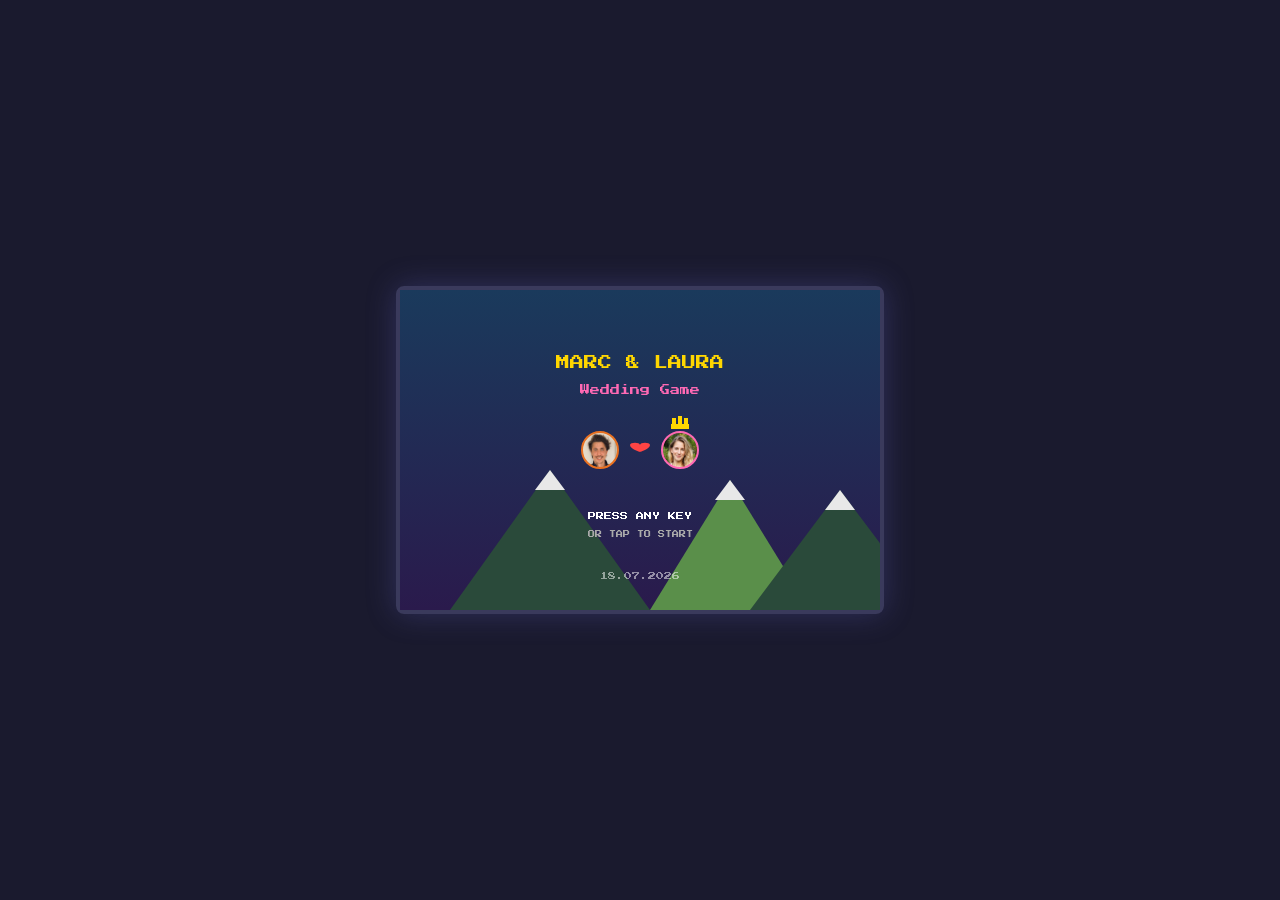
==== mario_game/index.html @ e9bf2182 "feat: scroll-based navigation, RSVP layout update, game emoji + all assets - Convert tab-based SPA t" ====
<!DOCTYPE html>
<html lang="en">
<head>
<meta charset="UTF-8">
<meta name="viewport" content="width=device-width, initial-scale=1.0, user-scalable=no">
<title>Marc & Laura Wedding Game</title>
<link href="https://fonts.googleapis.com/css2?family=Press+Start+2P&display=swap" rel="stylesheet">
<style>
* { margin: 0; padding: 0; box-sizing: border-box; }
body {
  background: #1a1a2e;
  display: flex;
  flex-direction: column;
  align-items: center;
  justify-content: center;
  min-height: 100vh;
  font-family: 'Press Start 2P', monospace;
  overflow: hidden;
  touch-action: none;
  -webkit-touch-callout: none;
  -webkit-user-select: none;
  user-select: none;
}
#gameContainer {
  position: relative;
  border: 4px solid #3a3a5c;
  border-radius: 8px;
  box-shadow: 0 0 30px rgba(100, 100, 200, 0.3);
}
canvas {
  display: block;
  image-rendering: pixelated;
  image-rendering: crisp-edges;
}
#mobileControls {
  display: none;
  width: 100%;
  max-width: 480px;
  margin-top: 10px;
  justify-content: space-between;
  align-items: center;
  padding: 0 10px;
}
.ctrl-group {
  display: flex;
  gap: 8px;
}
.ctrl-btn {
  width: 60px;
  height: 60px;
  background: rgba(255,255,255,0.15);
  border: 2px solid rgba(255,255,255,0.3);
  border-radius: 12px;
  color: #fff;
  font-family: 'Press Start 2P', monospace;
  font-size: 18px;
  display: flex;
  align-items: center;
  justify-content: center;
  cursor: pointer;
  -webkit-tap-highlight-color: transparent;
}
.ctrl-btn:active, .ctrl-btn.active {
  background: rgba(255,255,255,0.35);
}
.jump-btn {
  width: 80px;
  height: 80px;
  font-size: 14px;
}
@media (max-width: 520px) {
  #mobileControls { display: flex; }
}
</style>
</head>
<body>
<div id="gameContainer">
  <canvas id="game"></canvas>
</div>
<div id="mobileControls">
  <div class="ctrl-group">
    <button class="ctrl-btn" id="btnLeft">&#9664;</button>
    <button class="ctrl-btn" id="btnRight">&#9654;</button>
  </div>
  <button class="ctrl-btn jump-btn" id="btnJump">JUMP</button>
</div>

<script>
// ============================================================
// Marc & Laura Wedding Game
// ============================================================
const canvas = document.getElementById('game');
const ctx = canvas.getContext('2d');

// Canvas sizing
const BASE_W = 480, BASE_H = 320;
canvas.width = BASE_W;
canvas.height = BASE_H;

// Scale canvas for mobile
function resizeCanvas() {
  const maxW = Math.min(window.innerWidth - 16, 480);
  const scale = maxW / BASE_W;
  canvas.style.width = (BASE_W * scale) + 'px';
  canvas.style.height = (BASE_H * scale) + 'px';
}
resizeCanvas();
window.addEventListener('resize', resizeCanvas);

// ============================================================
// AUDIO — Web Audio API
// ============================================================
let audioCtx = null;
function ensureAudio() {
  if (!audioCtx) audioCtx = new (window.AudioContext || window.webkitAudioContext)();
}

function playBeep(freq, duration, type='square', vol=0.12) {
  ensureAudio();
  const osc = audioCtx.createOscillator();
  const gain = audioCtx.createGain();
  osc.type = type;
  osc.frequency.value = freq;
  gain.gain.value = vol;
  gain.gain.exponentialRampToValueAtTime(0.001, audioCtx.currentTime + duration);
  osc.connect(gain);
  gain.connect(audioCtx.destination);
  osc.start();
  osc.stop(audioCtx.currentTime + duration);
}

function playCoinSound() { playBeep(988, 0.08); setTimeout(() => playBeep(1319, 0.15), 80); }
function playJumpSound() { playBeep(260, 0.1, 'triangle', 0.1); setTimeout(() => playBeep(520, 0.12, 'triangle', 0.08), 50); }
function playDeathSound() { playBeep(200, 0.2); setTimeout(() => playBeep(150, 0.3), 200); }
function playFlagSound() { [0,100,200,300,400].forEach((d,i) => setTimeout(() => playBeep(440+i*110, 0.15), d)); }
function playWinSound() {
  const notes = [523, 659, 784, 1047, 784, 1047];
  notes.forEach((n, i) => setTimeout(() => playBeep(n, 0.2, 'square', 0.1), i * 150));
}

// Background music
let musicPlaying = false;
let musicInterval = null;
const MELODY = [
  262, 262, 0, 262, 0, 196, 262, 0, 330, 0, 0, 0, 165, 0, 0, 0,
  196, 0, 0, 131, 0, 0, 165, 0, 0, 220, 0, 247, 0, 233, 220, 0,
  196, 262, 330, 349, 0, 330, 0, 262, 220, 247, 196, 0, 0, 0, 0, 0
];
let melodyIdx = 0;

function startMusic() {
  if (musicPlaying) return;
  musicPlaying = true;
  melodyIdx = 0;
  musicInterval = setInterval(() => {
    if (!musicPlaying) return;
    const note = MELODY[melodyIdx % MELODY.length];
    if (note > 0) playBeep(note, 0.1, 'square', 0.04);
    melodyIdx++;
  }, 140);
}

function stopMusic() {
  musicPlaying = false;
  if (musicInterval) clearInterval(musicInterval);
  musicInterval = null;
}

// ============================================================
// INPUT
// ============================================================
const keys = {};
document.addEventListener('keydown', e => {
  keys[e.code] = true;
  if (['Space','ArrowUp','ArrowDown','ArrowLeft','ArrowRight'].includes(e.code)) e.preventDefault();
  ensureAudio();
});
document.addEventListener('keyup', e => { keys[e.code] = false; });

// Mobile controls
const mobileState = { left: false, right: false, jump: false };

function setupMobileBtn(id, key) {
  const btn = document.getElementById(id);
  const setActive = (active) => {
    mobileState[key] = active;
    btn.classList.toggle('active', active);
    if (active) ensureAudio();
  };
  btn.addEventListener('touchstart', e => { e.preventDefault(); setActive(true); });
  btn.addEventListener('touchend', e => { e.preventDefault(); setActive(false); });
  btn.addEventListener('touchcancel', e => { e.preventDefault(); setActive(false); });
  btn.addEventListener('mousedown', e => { e.preventDefault(); setActive(true); });
  btn.addEventListener('mouseup', e => { e.preventDefault(); setActive(false); });
  btn.addEventListener('mouseleave', e => { setActive(false); });
}
setupMobileBtn('btnLeft', 'left');
setupMobileBtn('btnRight', 'right');
setupMobileBtn('btnJump', 'jump');

function isLeft() { return keys.ArrowLeft || keys.KeyA || mobileState.left; }
function isRight() { return keys.ArrowRight || keys.KeyD || mobileState.right; }
function isJump() { return keys.ArrowUp || keys.Space || keys.KeyW || mobileState.jump; }

// ============================================================
// COLORS
// ============================================================
const COL = {
  sky1: '#87CEEB', sky2: '#A8D8A8', sky3: '#2c1e3f',
  ground1: '#5a8f3c', ground2: '#5a5a68', ground3: '#4a4a5a',
  plat1: '#7a5c3a', plat2: '#6a6a78', plat3: '#5a5a6a',
  mountain: '#6b9b5a', village: '#c4956a', castle: '#6a6a7a',
  coin: '#FFD700', enemy: '#cc3333', flag: '#22cc22',
  marc: '#e87020', laura: '#ff69b4',
  heart: '#ff4444', text: '#ffffff',
  darkOutline: '#1a1a2e',
};

// ============================================================
// GAME STATE
// ============================================================
const GRAVITY = 0.45;
const TILE = 32;
const PLAYER_W = 24, PLAYER_H = 28;

// Load profile pics
const marcImg = new Image();
marcImg.src = 'Marc_Profile_Pic.png';
let marcImgLoaded = false;
marcImg.onload = () => { marcImgLoaded = true; };

const lauraImg = new Image();
lauraImg.src = 'Laura_Pic.png';
let lauraImgLoaded = false;
lauraImg.onload = () => { lauraImgLoaded = true; };

let state = 'title'; // title, playing, dying, gameover, levelclear, win
let level = 1;
let score = 0;
let lives = 3;
let camera = { x: 0 };
let player, platforms, coins, enemies, movingPlatforms, flagpole, laura;
let deathTimer = 0;
let clearTimer = 0;
let winTimer = 0;
let confetti = [];
let fireworks = [];

// ============================================================
// LEVEL GENERATION
// ============================================================
function generateLevel(lvl) {
  player = { x: 40, y: 200, vx: 0, vy: 0, w: PLAYER_W, h: PLAYER_H, onGround: false, facing: 1, jumpHeld: false };
  camera.x = 0;
  platforms = [];
  coins = [];
  enemies = [];
  movingPlatforms = [];
  flagpole = null;
  laura = null;

  // Ground
  const LEVEL_W = lvl === 1 ? 1400 : lvl === 2 ? 1800 : 2000;

  if (lvl === 1) {
    // ---- LEVEL 1: Wolfgangsee ----
    addGround(0, 500);
    addGround(550, 1000);
    addGround(1050, LEVEL_W);

    addPlatform(200, 220, 120);
    addPlatform(400, 190, 100);
    addPlatform(600, 200, 100);
    addPlatform(850, 180, 100);
    addPlatform(1100, 200, 100);

    // Coins (10)
    addCoin(220, 190); addCoin(280, 190);
    addCoin(420, 160); addCoin(470, 160);
    addCoin(620, 170); addCoin(670, 170);
    addCoin(870, 150); addCoin(920, 150);
    addCoin(1120, 170); addCoin(1170, 170);

    // Enemies (3)
    enemies.push({ x: 350, y: 0, w: 24, h: 24, vx: -0.8, startX: 300, endX: 480, alive: true });
    enemies.push({ x: 750, y: 0, w: 24, h: 24, vx: -0.8, startX: 560, endX: 780, alive: true });
    enemies.push({ x: 1150, y: 0, w: 24, h: 24, vx: -0.8, startX: 1060, endX: 1250, alive: true });

    flagpole = { x: LEVEL_W - 80, y: 168, h: 120 };

  } else if (lvl === 2) {
    // ---- LEVEL 2: Berlin ----
    addGround(0, 400);
    addGround(460, 850);
    addGround(920, 1300);
    addGround(1380, LEVEL_W);

    addPlatform(280, 210, 90);
    addPlatform(500, 190, 100);
    addPlatform(750, 180, 90);
    addPlatform(1000, 200, 100);
    addPlatform(1250, 180, 90);
    addPlatform(1500, 200, 100);

    // Moving platforms
    movingPlatforms.push({ x: 420, y: 200, w: 70, h: 12, vx: 1, startX: 400, endX: 460 });
    movingPlatforms.push({ x: 880, y: 190, w: 70, h: 12, vx: -1, startX: 850, endX: 920 });

    // Coins (10)
    addCoin(300, 180); addCoin(350, 180);
    addCoin(520, 160); addCoin(570, 160);
    addCoin(770, 150); addCoin(820, 150);
    addCoin(1020, 170); addCoin(1070, 170);
    addCoin(1520, 170); addCoin(1570, 170);

    // Enemies (5)
    enemies.push({ x: 500, y: 0, w: 24, h: 24, vx: -0.8, startX: 470, endX: 600, alive: true });
    enemies.push({ x: 750, y: 0, w: 24, h: 24, vx: -1, startX: 700, endX: 830, alive: true });
    enemies.push({ x: 1000, y: 0, w: 24, h: 24, vx: -0.8, startX: 930, endX: 1100, alive: true });
    enemies.push({ x: 1300, y: 0, w: 24, h: 24, vx: -1, startX: 1250, endX: 1380, alive: true });
    enemies.push({ x: 1550, y: 0, w: 24, h: 24, vx: -0.8, startX: 1400, endX: 1600, alive: true });

    flagpole = { x: LEVEL_W - 80, y: 168, h: 120 };

  } else {
    // ---- LEVEL 3: Ansitz Wartenfels (Castle) ----
    addGround(0, 350);
    addGround(420, 700);
    addGround(780, 1100);
    addGround(1200, 1550);
    addGround(1650, LEVEL_W);

    addPlatform(250, 210, 80);
    addPlatform(450, 180, 80);
    addPlatform(650, 200, 80);
    addPlatform(850, 170, 80);
    addPlatform(1050, 200, 80);
    addPlatform(1300, 180, 80);
    addPlatform(1550, 200, 80);
    addPlatform(1750, 170, 80);

    // Moving platforms
    movingPlatforms.push({ x: 380, y: 200, w: 65, h: 12, vx: 1, startX: 350, endX: 420 });
    movingPlatforms.push({ x: 740, y: 190, w: 65, h: 12, vx: -1, startX: 700, endX: 780 });
    movingPlatforms.push({ x: 1150, y: 180, w: 65, h: 12, vx: 1, startX: 1100, endX: 1200 });

    // Coins (10)
    addCoin(270, 180); addCoin(320, 180);
    addCoin(470, 150); addCoin(520, 150);
    addCoin(670, 170); addCoin(870, 140);
    addCoin(1070, 170); addCoin(1320, 150);
    addCoin(1570, 170); addCoin(1770, 140);

    // Enemies (6)
    enemies.push({ x: 450, y: 0, w: 24, h: 24, vx: -1, startX: 430, endX: 560, alive: true });
    enemies.push({ x: 700, y: 0, w: 24, h: 24, vx: -1, startX: 650, endX: 780, alive: true });
    enemies.push({ x: 950, y: 0, w: 24, h: 24, vx: -0.8, startX: 900, endX: 1050, alive: true });
    enemies.push({ x: 1250, y: 0, w: 24, h: 24, vx: -1, startX: 1210, endX: 1380, alive: true });
    enemies.push({ x: 1550, y: 0, w: 24, h: 24, vx: -1, startX: 1500, endX: 1650, alive: true });
    enemies.push({ x: 1780, y: 0, w: 24, h: 24, vx: -1, startX: 1660, endX: 1850, alive: true });

    // Laura at the end instead of flagpole
    laura = { x: LEVEL_W - 70, y: 257, w: 24, h: 30 };
  }

  // Position enemies on ground
  enemies.forEach(e => {
    e.y = getGroundY(e.x) - e.h;
  });
}

function addGround(x1, x2) {
  platforms.push({ x: x1, y: BASE_H - 32, w: x2 - x1, h: 40, isGround: true });
}

function addPlatform(x, y, w) {
  platforms.push({ x, y, w, h: 14, isGround: false });
}

function addCoin(x, y) {
  coins.push({ x, y, w: 14, h: 14, collected: false, bobOffset: Math.random() * Math.PI * 2 });
}

function getGroundY(x) {
  for (const p of platforms) {
    if (p.isGround && x >= p.x && x <= p.x + p.w) return p.y;
  }
  return BASE_H;
}

// ============================================================
// DRAWING HELPERS
// ============================================================
function drawPixelRect(x, y, w, h, color) {
  ctx.fillStyle = color;
  ctx.fillRect(Math.floor(x - camera.x), Math.floor(y), Math.floor(w), Math.floor(h));
}

function drawText(text, x, y, size=8, color='#fff', align='left') {
  ctx.fillStyle = color;
  ctx.font = size + 'px "Press Start 2P"';
  ctx.textAlign = align;
  ctx.fillText(text, x, y);
}

// ============================================================
// BACKGROUND DRAWING
// ============================================================
function drawBackground(lvl) {
  if (lvl === 1) {
    // Sky gradient — lake
    const grad = ctx.createLinearGradient(0, 0, 0, BASE_H);
    grad.addColorStop(0, '#5dade2');
    grad.addColorStop(0.5, '#87CEEB');
    grad.addColorStop(1, '#a8d8a8');
    ctx.fillStyle = grad;
    ctx.fillRect(0, 0, BASE_W, BASE_H);

    // Mountains (parallax)
    ctx.fillStyle = '#5a8f4a';
    const mx = -(camera.x * 0.2) % 600;
    for (let i = -1; i < 3; i++) {
      drawMountain(mx + i * 300, 160, 180, 120);
      drawMountain(mx + i * 300 + 150, 170, 140, 100);
    }

    // Lake
    ctx.fillStyle = 'rgba(70, 150, 210, 0.4)';
    ctx.fillRect(0, BASE_H - 60, BASE_W, 28);

  } else if (lvl === 2) {
    // Berlin — urban sky, grey-blue
    const grad = ctx.createLinearGradient(0, 0, 0, BASE_H);
    grad.addColorStop(0, '#6a8aaa');
    grad.addColorStop(0.5, '#8aaabb');
    grad.addColorStop(1, '#5a6a7a');
    ctx.fillStyle = grad;
    ctx.fillRect(0, 0, BASE_W, BASE_H);

    // Berlin skyline (parallax)
    const bx = -(camera.x * 0.12) % 600;

    // TV Tower (Fernsehturm)
    ctx.fillStyle = '#556';
    const tvx = bx + 200;
    ctx.fillRect(tvx + 3, 80, 6, 200); // shaft
    ctx.fillStyle = '#667';
    ctx.beginPath(); // sphere
    ctx.arc(tvx + 6, 120, 14, 0, Math.PI * 2);
    ctx.fill();
    ctx.fillStyle = '#778';
    ctx.beginPath(); // observation ring
    ctx.arc(tvx + 6, 120, 10, 0, Math.PI * 2);
    ctx.fill();
    ctx.fillStyle = '#556';
    ctx.fillRect(tvx + 4, 60, 4, 22); // antenna
    ctx.fillRect(tvx + 5, 40, 2, 22);

    // Buildings / blocks
    ctx.fillStyle = '#4a4a58';
    for (let i = -1; i < 5; i++) {
      const bldgX = bx + i * 140;
      ctx.fillRect(bldgX, 190, 55, 90);
      ctx.fillRect(bldgX + 65, 210, 45, 70);
      // Windows (lit)
      ctx.fillStyle = '#ffe880';
      for (let wy = 0; wy < 3; wy++) {
        for (let wx = 0; wx < 3; wx++) {
          if (Math.sin(i * 7 + wy * 3 + wx * 5) > -0.3) {
            ctx.fillRect(bldgX + 8 + wx * 16, 198 + wy * 18, 8, 8);
          }
        }
      }
      ctx.fillStyle = '#4a4a58';
    }

    // Brandenburg Gate silhouette
    ctx.fillStyle = '#3a3a48';
    const gx = bx + 420;
    // Pillars
    for (let p = 0; p < 5; p++) {
      ctx.fillRect(gx + p * 12, 200, 6, 60);
    }
    // Top beam
    ctx.fillRect(gx - 4, 194, 64, 8);
    // Quadriga on top
    ctx.fillRect(gx + 16, 184, 24, 10);
    ctx.fillRect(gx + 22, 176, 12, 10);

  } else {
    // Castle — dark atmosphere
    const grad = ctx.createLinearGradient(0, 0, 0, BASE_H);
    grad.addColorStop(0, '#1a1a30');
    grad.addColorStop(0.5, '#2c2c48');
    grad.addColorStop(1, '#3a3a52');
    ctx.fillStyle = grad;
    ctx.fillRect(0, 0, BASE_W, BASE_H);

    // Castle walls (parallax)
    const wx = -(camera.x * 0.1) % 400;
    ctx.fillStyle = '#4a4a5e';
    for (let i = -1; i < 4; i++) {
      drawCastleWall(wx + i * 200, 130, 80, 150);
    }

    // Torches
    ctx.fillStyle = '#ff8833';
    const tx = -(camera.x * 0.1) % 400;
    for (let i = -1; i < 4; i++) {
      const flickr = Math.sin(Date.now() / 100 + i) * 3;
      ctx.beginPath();
      ctx.arc(tx + i * 200 + 40, 170 + flickr, 5 + Math.sin(Date.now()/80 + i)*2, 0, Math.PI*2);
      ctx.fill();
    }
  }
}

function drawMountain(x, y, w, h) {
  ctx.beginPath();
  ctx.moveTo(x, y + h);
  ctx.lineTo(x + w/2, y);
  ctx.lineTo(x + w, y + h);
  ctx.closePath();
  ctx.fill();
  // Snow cap
  ctx.fillStyle = '#e8e8e8';
  ctx.beginPath();
  ctx.moveTo(x + w/2 - 15, y + 20);
  ctx.lineTo(x + w/2, y);
  ctx.lineTo(x + w/2 + 15, y + 20);
  ctx.closePath();
  ctx.fill();
  ctx.fillStyle = '#5a8f4a';
}

function drawHouse(x, y, w, h) {
  ctx.fillRect(x, y, w, h);
  // Roof
  ctx.fillStyle = '#8a4a2a';
  ctx.beginPath();
  ctx.moveTo(x - 5, y);
  ctx.lineTo(x + w/2, y - 20);
  ctx.lineTo(x + w + 5, y);
  ctx.closePath();
  ctx.fill();
  // Window
  ctx.fillStyle = '#ffe880';
  ctx.fillRect(x + w/2 - 5, y + 15, 10, 10);
  ctx.fillStyle = '#d4a574';
}

function drawCastleWall(x, y, w, h) {
  ctx.fillRect(x, y, w, h);
  // Battlements
  for (let i = 0; i < w; i += 16) {
    ctx.fillRect(x + i, y - 12, 10, 12);
  }
  // Window slit
  ctx.fillStyle = '#2a2a40';
  ctx.fillRect(x + w/2 - 3, y + 20, 6, 18);
  ctx.fillStyle = '#4a4a5e';
}

// ============================================================
// DRAW ENTITIES
// ============================================================
function drawPlayer() {
  const px = Math.floor(player.x - camera.x);
  const py = Math.floor(player.y);

  if (marcImgLoaded) {
    // Draw profile pic as circular avatar
    ctx.save();
    ctx.beginPath();
    ctx.arc(px + player.w/2, py + player.h/2, player.w/2, 0, Math.PI * 2);
    ctx.closePath();
    ctx.clip();
    // Flip image if facing left
    if (player.facing < 0) {
      ctx.translate(px + player.w, py);
      ctx.scale(-1, 1);
      ctx.drawImage(marcImg, 0, 0, player.w, player.h);
    } else {
      ctx.drawImage(marcImg, px, py, player.w, player.h);
    }
    ctx.restore();
    // Outline ring
    ctx.strokeStyle = COL.marc;
    ctx.lineWidth = 2;
    ctx.beginPath();
    ctx.arc(px + player.w/2, py + player.h/2, player.w/2, 0, Math.PI * 2);
    ctx.stroke();
  } else {
    // Fallback: orange square with M
    ctx.fillStyle = COL.marc;
    ctx.fillRect(px, py, player.w, player.h);
    ctx.strokeStyle = COL.darkOutline;
    ctx.lineWidth = 1;
    ctx.strokeRect(px, py, player.w, player.h);
    ctx.fillStyle = '#fff';
    ctx.font = '10px "Press Start 2P"';
    ctx.textAlign = 'center';
    ctx.fillText('M', px + player.w/2, py + 18);
  }
}

function drawLaura() {
  if (!laura) return;
  const lx = Math.floor(laura.x - camera.x);
  const ly = Math.floor(laura.y);

  if (lauraImgLoaded) {
    ctx.save();
    ctx.beginPath();
    ctx.arc(lx + laura.w/2, ly + laura.h/2, laura.w/2, 0, Math.PI * 2);
    ctx.closePath();
    ctx.clip();
    ctx.drawImage(lauraImg, lx, ly, laura.w, laura.h);
    ctx.restore();
    ctx.strokeStyle = COL.laura;
    ctx.lineWidth = 2;
    ctx.beginPath();
    ctx.arc(lx + laura.w/2, ly + laura.h/2, laura.w/2, 0, Math.PI * 2);
    ctx.stroke();
  } else {
    ctx.fillStyle = COL.laura;
    ctx.fillRect(lx, ly, laura.w, laura.h);
    ctx.strokeStyle = COL.darkOutline;
    ctx.lineWidth = 1;
    ctx.strokeRect(lx, ly, laura.w, laura.h);
    ctx.fillStyle = '#fff';
    ctx.font = '10px "Press Start 2P"';
    ctx.textAlign = 'center';
    ctx.fillText('L', lx + laura.w/2, ly + 20);
  }

  // Crown on top
  ctx.fillStyle = '#FFD700';
  ctx.fillRect(lx + 4, ly - 6, 16, 4);
  ctx.fillRect(lx + 5, ly - 10, 3, 4);
  ctx.fillRect(lx + 10, ly - 10, 3, 4);
  ctx.fillRect(lx + 15, ly - 10, 3, 4);
}

function drawPlatforms() {
  for (const p of platforms) {
    const px = Math.floor(p.x - camera.x);
    if (px > BASE_W + 10 || px + p.w < -10) continue;

    if (p.isGround) {
      ctx.fillStyle = level === 1 ? COL.ground1 : level === 2 ? COL.ground2 : COL.ground3;
      ctx.fillRect(px, Math.floor(p.y), Math.ceil(p.w), p.h);
      // Grass top for levels 1 & 2
      if (level <= 2) {
        ctx.fillStyle = level === 1 ? '#7ab85a' : '#8a8a94';
        ctx.fillRect(px, Math.floor(p.y), Math.ceil(p.w), 4);
      }
      // Brick pattern
      ctx.strokeStyle = 'rgba(0,0,0,0.15)';
      ctx.lineWidth = 1;
      for (let bx = p.x; bx < p.x + p.w; bx += 24) {
        const bpx = Math.floor(bx - camera.x);
        ctx.strokeRect(bpx, Math.floor(p.y) + 5, 24, 10);
      }
    } else {
      ctx.fillStyle = level === 1 ? COL.plat1 : level === 2 ? COL.plat2 : COL.plat3;
      ctx.fillRect(px, Math.floor(p.y), Math.ceil(p.w), p.h);
      ctx.strokeStyle = 'rgba(0,0,0,0.2)';
      ctx.lineWidth = 1;
      ctx.strokeRect(px, Math.floor(p.y), Math.ceil(p.w), p.h);
      // Highlight
      ctx.fillStyle = 'rgba(255,255,255,0.15)';
      ctx.fillRect(px, Math.floor(p.y), Math.ceil(p.w), 3);
    }
  }
}

function drawMovingPlatforms() {
  for (const mp of movingPlatforms) {
    const px = Math.floor(mp.x - camera.x);
    ctx.fillStyle = '#aa8855';
    ctx.fillRect(px, Math.floor(mp.y), mp.w, mp.h);
    ctx.strokeStyle = 'rgba(0,0,0,0.3)';
    ctx.strokeRect(px, Math.floor(mp.y), mp.w, mp.h);
    // Arrows
    ctx.fillStyle = 'rgba(255,255,255,0.3)';
    ctx.fillRect(px + 5, Math.floor(mp.y) + 3, 8, 2);
    ctx.fillRect(px + mp.w - 13, Math.floor(mp.y) + 3, 8, 2);
  }
}

function drawCoins() {
  const t = Date.now() / 300;
  for (const c of coins) {
    if (c.collected) continue;
    const cx = Math.floor(c.x - camera.x);
    const bob = Math.sin(t + c.bobOffset) * 3;
    const cy = Math.floor(c.y + bob);
    if (cx > BASE_W + 10 || cx < -20) continue;

    // Coin body
    ctx.fillStyle = COL.coin;
    ctx.beginPath();
    ctx.arc(cx + 7, cy + 7, 7, 0, Math.PI * 2);
    ctx.fill();
    // Inner shine
    ctx.fillStyle = '#ffe066';
    ctx.beginPath();
    ctx.arc(cx + 6, cy + 6, 3, 0, Math.PI * 2);
    ctx.fill();
    // Outline
    ctx.strokeStyle = '#b8960a';
    ctx.lineWidth = 1;
    ctx.beginPath();
    ctx.arc(cx + 7, cy + 7, 7, 0, Math.PI * 2);
    ctx.stroke();
  }
}

function drawEnemies() {
  for (const e of enemies) {
    if (!e.alive) continue;
    const ex = Math.floor(e.x - camera.x);
    if (ex > BASE_W + 30 || ex < -30) continue;

    // Body
    ctx.fillStyle = COL.enemy;
    ctx.fillRect(ex, Math.floor(e.y), e.w, e.h);
    ctx.strokeStyle = '#8a1111';
    ctx.lineWidth = 1;
    ctx.strokeRect(ex, Math.floor(e.y), e.w, e.h);

    // Angry eyes
    ctx.fillStyle = '#fff';
    ctx.fillRect(ex + 4, Math.floor(e.y) + 6, 5, 5);
    ctx.fillRect(ex + 14, Math.floor(e.y) + 6, 5, 5);
    ctx.fillStyle = '#000';
    ctx.fillRect(ex + 5 + (e.vx < 0 ? 0 : 2), Math.floor(e.y) + 8, 2, 2);
    ctx.fillRect(ex + 15 + (e.vx < 0 ? 0 : 2), Math.floor(e.y) + 8, 2, 2);
    // Angry brows
    ctx.fillStyle = '#600';
    if (e.vx < 0) {
      ctx.fillRect(ex + 3, Math.floor(e.y) + 4, 6, 2);
      ctx.fillRect(ex + 13, Math.floor(e.y) + 5, 6, 2);
    } else {
      ctx.fillRect(ex + 4, Math.floor(e.y) + 5, 6, 2);
      ctx.fillRect(ex + 14, Math.floor(e.y) + 4, 6, 2);
    }
  }
}

function drawFlagpole() {
  if (!flagpole) return;
  const fx = Math.floor(flagpole.x - camera.x);
  // Pole
  ctx.fillStyle = '#888';
  ctx.fillRect(fx + 4, Math.floor(flagpole.y), 4, flagpole.h);
  // Flag
  ctx.fillStyle = COL.flag;
  ctx.beginPath();
  ctx.moveTo(fx + 8, Math.floor(flagpole.y));
  ctx.lineTo(fx + 40, Math.floor(flagpole.y) + 15);
  ctx.lineTo(fx + 8, Math.floor(flagpole.y) + 30);
  ctx.closePath();
  ctx.fill();
  // Ball on top
  ctx.fillStyle = '#FFD700';
  ctx.beginPath();
  ctx.arc(fx + 6, Math.floor(flagpole.y) - 4, 5, 0, Math.PI * 2);
  ctx.fill();
}

// ============================================================
// UI
// ============================================================
function drawUI() {
  // Semi-transparent bar
  ctx.fillStyle = 'rgba(0,0,0,0.5)';
  ctx.fillRect(0, 0, BASE_W, 24);

  // Score
  drawText('SCORE ' + score, 8, 16, 8, '#fff');

  // Lives as Marc heads
  for (let i = 0; i < lives; i++) {
    const lx = BASE_W/2 - 22 + i * 20;
    const ly = 5;
    if (marcImgLoaded) {
      ctx.save();
      ctx.beginPath();
      ctx.arc(lx + 7, ly + 7, 7, 0, Math.PI * 2);
      ctx.closePath();
      ctx.clip();
      ctx.drawImage(marcImg, lx, ly, 14, 14);
      ctx.restore();
      ctx.strokeStyle = COL.marc;
      ctx.lineWidth = 1;
      ctx.beginPath();
      ctx.arc(lx + 7, ly + 7, 7, 0, Math.PI * 2);
      ctx.stroke();
    } else {
      drawHeart(lx + 7, ly, 7);
    }
  }

  // Level
  const lvlNames = ['', 'Wolfgangsee', 'Berlin', 'Wartenfels'];
  drawText(lvlNames[level], BASE_W - 8, 16, 7, '#fff', 'right');
}

function drawHeart(x, y, s) {
  ctx.fillStyle = COL.heart;
  ctx.beginPath();
  ctx.moveTo(x, y + s * 0.3);
  ctx.bezierCurveTo(x, y, x + s, y, x + s, y + s * 0.3);
  ctx.bezierCurveTo(x + s, y + s * 0.7, x, y + s, x, y + s);
  ctx.bezierCurveTo(x, y + s, x - s, y + s * 0.7, x - s, y + s * 0.3);
  ctx.bezierCurveTo(x - s, y, x, y, x, y + s * 0.3);
  ctx.fill();
}

// ============================================================
// CONFETTI & FIREWORKS
// ============================================================
function spawnConfetti() {
  confetti = [];
  for (let i = 0; i < 120; i++) {
    confetti.push({
      x: Math.random() * BASE_W,
      y: Math.random() * -BASE_H,
      vx: (Math.random() - 0.5) * 2,
      vy: Math.random() * 2 + 1,
      color: ['#ff4444','#44ff44','#4444ff','#ffff44','#ff44ff','#44ffff','#FFD700','#ff69b4'][Math.floor(Math.random()*8)],
      size: Math.random() * 4 + 2,
      rot: Math.random() * 360
    });
  }
}

function updateConfetti() {
  for (const c of confetti) {
    c.x += c.vx;
    c.y += c.vy;
    c.rot += 3;
    if (c.y > BASE_H + 10) { c.y = -10; c.x = Math.random() * BASE_W; }
  }
}

function drawConfetti() {
  for (const c of confetti) {
    ctx.save();
    ctx.translate(c.x, c.y);
    ctx.rotate(c.rot * Math.PI / 180);
    ctx.fillStyle = c.color;
    ctx.fillRect(-c.size/2, -c.size/2, c.size, c.size * 0.6);
    ctx.restore();
  }
}

function spawnFirework(x, y) {
  for (let i = 0; i < 20; i++) {
    const angle = (Math.PI * 2 / 20) * i;
    const speed = 1.5 + Math.random() * 1.5;
    fireworks.push({
      x, y,
      vx: Math.cos(angle) * speed,
      vy: Math.sin(angle) * speed,
      life: 40 + Math.random() * 20,
      color: ['#ff4444','#FFD700','#ff69b4','#44ff44','#44aaff'][Math.floor(Math.random()*5)],
      size: 2 + Math.random() * 2
    });
  }
}

function updateFireworks() {
  for (let i = fireworks.length - 1; i >= 0; i--) {
    const f = fireworks[i];
    f.x += f.vx;
    f.y += f.vy;
    f.vy += 0.04;
    f.life--;
    if (f.life <= 0) fireworks.splice(i, 1);
  }
}

function drawFireworks() {
  for (const f of fireworks) {
    ctx.globalAlpha = Math.min(1, f.life / 15);
    ctx.fillStyle = f.color;
    ctx.fillRect(f.x - f.size/2, f.y - f.size/2, f.size, f.size);
  }
  ctx.globalAlpha = 1;
}

// ============================================================
// COLLISION
// ============================================================
function rectOverlap(a, b) {
  return a.x < b.x + b.w && a.x + a.w > b.x && a.y < b.y + b.h && a.y + a.h > b.y;
}

function resolveCollision(entity, allPlatforms) {
  entity.onGround = false;
  let onMovingPlat = null;

  for (const p of allPlatforms) {
    if (!rectOverlap(entity, p)) continue;

    // Calculate overlap on each side
    const overlapLeft = (entity.x + entity.w) - p.x;
    const overlapRight = (p.x + p.w) - entity.x;
    const overlapTop = (entity.y + entity.h) - p.y;
    const overlapBottom = (p.y + p.h) - entity.y;

    const minOverlap = Math.min(overlapLeft, overlapRight, overlapTop, overlapBottom);

    if (minOverlap === overlapTop && entity.vy >= 0) {
      entity.y = p.y - entity.h;
      entity.vy = 0;
      entity.onGround = true;
      if (p.isMoving) onMovingPlat = p;
    } else if (minOverlap === overlapBottom && entity.vy < 0) {
      entity.y = p.y + p.h;
      entity.vy = 0;
    } else if (minOverlap === overlapLeft) {
      entity.x = p.x - entity.w;
      if (entity.vx > 0) entity.vx = 0;
    } else if (minOverlap === overlapRight) {
      entity.x = p.x + p.w;
      if (entity.vx < 0) entity.vx = 0;
    }
  }

  return onMovingPlat;
}

// ============================================================
// UPDATE
// ============================================================
function update() {
  if (state === 'title') return;
  if (state === 'gameover') return;

  if (state === 'dying') {
    deathTimer++;
    player.vy += GRAVITY * 0.5;
    player.y += player.vy;
    player.x += Math.sin(deathTimer * 0.3) * 2; // spin effect
    if (deathTimer > 60) {
      lives--;
      if (lives <= 0) {
        state = 'gameover';
        stopMusic();
      } else {
        generateLevel(level);
        state = 'playing';
        startMusic();
      }
    }
    return;
  }

  if (state === 'levelclear') {
    clearTimer++;
    if (clearTimer > 90) {
      if (level < 3) {
        level++;
        generateLevel(level);
        state = 'playing';
      } else {
        state = 'win';
        winTimer = 0;
        spawnConfetti();
        stopMusic();
        playWinSound();
      }
    }
    return;
  }

  if (state === 'win') {
    winTimer++;
    updateConfetti();
    updateFireworks();
    if (winTimer % 40 === 0) {
      spawnFirework(Math.random() * BASE_W, Math.random() * BASE_H * 0.5);
    }
    return;
  }

  // ---- PLAYING ----

  // Player horizontal movement
  const accel = 0.5;
  const friction = 0.85;
  const maxSpeed = 3.8;

  if (isLeft()) {
    player.vx -= accel;
    player.facing = -1;
  } else if (isRight()) {
    player.vx += accel;
    player.facing = 1;
  }
  player.vx *= friction;
  if (Math.abs(player.vx) < 0.1) player.vx = 0;
  if (player.vx > maxSpeed) player.vx = maxSpeed;
  if (player.vx < -maxSpeed) player.vx = -maxSpeed;

  // Jump
  if (isJump() && player.onGround && !player.jumpHeld) {
    player.vy = -11.5;
    player.onGround = false;
    player.jumpHeld = true;
    playJumpSound();
  }
  if (!isJump()) {
    player.jumpHeld = false;
    // Variable jump height: cut velocity when releasing
    if (player.vy < -5) player.vy = -5;
  }

  // Gravity
  player.vy += GRAVITY;
  if (player.vy > 10) player.vy = 10;

  // Move
  player.x += player.vx;
  player.y += player.vy;

  // Prevent going left of level start
  if (player.x < 0) player.x = 0;

  // All platforms for collision (static + moving)
  const allPlats = [...platforms, ...movingPlatforms.map(mp => ({...mp, isMoving: true}))];
  const onMoving = resolveCollision(player, allPlats);

  // Move player with moving platform
  if (onMoving) {
    player.x += onMoving.vx;
  }

  // Update moving platforms
  for (const mp of movingPlatforms) {
    mp.x += mp.vx;
    if (mp.x <= mp.startX || mp.x + mp.w >= mp.endX + mp.w) mp.vx *= -1;
  }

  // Update enemies
  for (const e of enemies) {
    if (!e.alive) continue;
    e.x += e.vx;
    if (e.x <= e.startX || e.x >= e.endX) e.vx *= -1;

    // Check collision with player
    if (rectOverlap(player, e)) {
      // Stomp from above
      if (player.vy > 0 && player.y + player.h - e.y < 14) {
        e.alive = false;
        player.vy = -7;
        score += 100;
        playBeep(400, 0.1);
      } else {
        // Player dies
        die();
        return;
      }
    }
  }

  // Coin collection
  for (const c of coins) {
    if (c.collected) continue;
    const bob = Math.sin(Date.now() / 300 + c.bobOffset) * 3;
    const coinRect = { x: c.x, y: c.y + bob, w: c.w, h: c.h };
    if (rectOverlap(player, coinRect)) {
      c.collected = true;
      score += 50;
      playCoinSound();
    }
  }

  // Flagpole
  if (flagpole) {
    const fRect = { x: flagpole.x, y: flagpole.y, w: 12, h: flagpole.h };
    if (rectOverlap(player, fRect)) {
      state = 'levelclear';
      clearTimer = 0;
      score += 200;
      playFlagSound();
    }
  }

  // Laura (level 3 end)
  if (laura && rectOverlap(player, laura)) {
    state = 'levelclear';
    clearTimer = 0;
    score += 500;
    playFlagSound();
  }

  // Fall off screen
  if (player.y > BASE_H + 50) {
    die();
    return;
  }

  // Camera
  const targetCam = player.x - BASE_W / 3;
  camera.x += (targetCam - camera.x) * 0.1;
  if (camera.x < 0) camera.x = 0;
}

function die() {
  state = 'dying';
  deathTimer = 0;
  player.vy = -6;
  stopMusic();
  playDeathSound();
}

// ============================================================
// DRAW
// ============================================================
function draw() {
  ctx.clearRect(0, 0, BASE_W, BASE_H);

  if (state === 'title') {
    drawTitleScreen();
    return;
  }

  if (state === 'gameover') {
    drawGameOverScreen();
    return;
  }

  if (state === 'win') {
    drawWinScreen();
    return;
  }

  // Draw game world
  drawBackground(level);
  drawPlatforms();
  drawMovingPlatforms();
  drawCoins();
  drawEnemies();
  drawFlagpole();
  drawLaura();

  if (state !== 'dying') {
    drawPlayer();
  } else {
    // Spinning death animation
    ctx.save();
    const px = player.x - camera.x + player.w/2;
    const py = player.y + player.h/2;
    ctx.translate(px, py);
    ctx.rotate(deathTimer * 0.25);
    if (marcImgLoaded) {
      ctx.beginPath();
      ctx.arc(0, 0, player.w/2, 0, Math.PI * 2);
      ctx.closePath();
      ctx.clip();
      ctx.drawImage(marcImg, -player.w/2, -player.h/2, player.w, player.h);
    } else {
      ctx.fillStyle = COL.marc;
      ctx.fillRect(-player.w/2, -player.h/2, player.w, player.h);
      ctx.fillStyle = '#fff';
      ctx.font = '10px "Press Start 2P"';
      ctx.textAlign = 'center';
      ctx.fillText('M', 0, 5);
    }
    ctx.restore();
  }

  if (state === 'levelclear') {
    ctx.fillStyle = 'rgba(0,0,0,0.4)';
    ctx.fillRect(0, BASE_H/2 - 30, BASE_W, 60);
    if (level === 3 && clearTimer > 30) {
      drawText('YOU FOUND LAURA!', BASE_W/2, BASE_H/2 + 5, 12, '#ff69b4', 'center');
    } else {
      drawText('LEVEL CLEAR!', BASE_W/2, BASE_H/2 + 5, 14, '#FFD700', 'center');
    }
  }

  drawUI();
}

function drawTitleScreen() {
  // Background
  const grad = ctx.createLinearGradient(0, 0, 0, BASE_H);
  grad.addColorStop(0, '#1a3a5c');
  grad.addColorStop(1, '#2a1a4c');
  ctx.fillStyle = grad;
  ctx.fillRect(0, 0, BASE_W, BASE_H);

  // Decorative mountains
  ctx.fillStyle = '#2a4a3a';
  drawMountain(50, 180, 200, 140);
  drawMountain(250, 190, 160, 130);
  ctx.fillStyle = '#2a4a3a';
  drawMountain(350, 200, 180, 120);

  // Title
  drawText('MARC & LAURA', BASE_W/2, 80, 14, '#FFD700', 'center');
  drawText('Wedding Game', BASE_W/2, 105, 10, '#ff69b4', 'center');

  // Characters
  // Marc — profile pic
  if (marcImgLoaded) {
    ctx.save();
    ctx.beginPath();
    ctx.arc(BASE_W/2 - 40, 160, 18, 0, Math.PI * 2);
    ctx.closePath();
    ctx.clip();
    ctx.drawImage(marcImg, BASE_W/2 - 58, 142, 36, 36);
    ctx.restore();
    ctx.strokeStyle = COL.marc;
    ctx.lineWidth = 2;
    ctx.beginPath();
    ctx.arc(BASE_W/2 - 40, 160, 18, 0, Math.PI * 2);
    ctx.stroke();
  } else {
    ctx.fillStyle = COL.marc;
    ctx.fillRect(BASE_W/2 - 55, 140, 30, 40);
    ctx.fillStyle = '#fff';
    ctx.font = '14px "Press Start 2P"';
    ctx.textAlign = 'center';
    ctx.fillText('M', BASE_W/2 - 40, 168);
  }

  // Heart between
  drawHeart(BASE_W/2, 152, 10);

  // Laura — profile pic
  if (lauraImgLoaded) {
    ctx.save();
    ctx.beginPath();
    ctx.arc(BASE_W/2 + 40, 160, 18, 0, Math.PI * 2);
    ctx.closePath();
    ctx.clip();
    ctx.drawImage(lauraImg, BASE_W/2 + 22, 142, 36, 36);
    ctx.restore();
    ctx.strokeStyle = COL.laura;
    ctx.lineWidth = 2;
    ctx.beginPath();
    ctx.arc(BASE_W/2 + 40, 160, 18, 0, Math.PI * 2);
    ctx.stroke();
  } else {
    ctx.fillStyle = COL.laura;
    ctx.fillRect(BASE_W/2 + 25, 140, 30, 40);
    ctx.fillStyle = '#fff';
    ctx.font = '14px "Press Start 2P"';
    ctx.textAlign = 'center';
    ctx.fillText('L', BASE_W/2 + 40, 168);
  }

  // Crown on Laura
  ctx.fillStyle = '#FFD700';
  ctx.fillRect(BASE_W/2 + 31, 134, 18, 5);
  ctx.fillRect(BASE_W/2 + 32, 128, 4, 6);
  ctx.fillRect(BASE_W/2 + 38, 126, 4, 8);
  ctx.fillRect(BASE_W/2 + 44, 128, 4, 6);

  // Prompt
  const blink = Math.sin(Date.now() / 400) > 0;
  if (blink) {
    drawText('PRESS ANY KEY', BASE_W/2, 230, 8, '#fff', 'center');
    drawText('OR TAP TO START', BASE_W/2, 248, 7, '#aaa', 'center');
  }

  // Date
  drawText('18.07.2026', BASE_W/2, 290, 8, 'rgba(255,255,255,0.5)', 'center');
}

function drawGameOverScreen() {
  ctx.fillStyle = '#1a0a0a';
  ctx.fillRect(0, 0, BASE_W, BASE_H);

  drawText('GAME OVER', BASE_W/2, 120, 18, '#ff4444', 'center');
  drawText('Score: ' + score, BASE_W/2, 160, 10, '#fff', 'center');

  const blink = Math.sin(Date.now() / 400) > 0;
  if (blink) {
    drawText('PRESS ANY KEY', BASE_W/2, 220, 8, '#fff', 'center');
    drawText('TO TRY AGAIN', BASE_W/2, 240, 8, '#aaa', 'center');
  }
}

function drawWinScreen() {
  // Background
  const grad = ctx.createLinearGradient(0, 0, 0, BASE_H);
  grad.addColorStop(0, '#1a0a2c');
  grad.addColorStop(1, '#2a1a4c');
  ctx.fillStyle = grad;
  ctx.fillRect(0, 0, BASE_W, BASE_H);

  drawFireworks();
  drawConfetti();

  drawText('You made it!', BASE_W/2, 70, 16, '#FFD700', 'center');
  drawText('Laura & Marc', BASE_W/2, 110, 14, '#ff69b4', 'center');
  drawText('18.07.2026', BASE_W/2, 145, 12, '#fff', 'center');

  // Characters together
  // Marc — profile pic
  if (marcImgLoaded) {
    ctx.save();
    ctx.beginPath();
    ctx.arc(BASE_W/2 - 22, 188, 16, 0, Math.PI * 2);
    ctx.closePath();
    ctx.clip();
    ctx.drawImage(marcImg, BASE_W/2 - 38, 172, 32, 32);
    ctx.restore();
    ctx.strokeStyle = COL.marc;
    ctx.lineWidth = 2;
    ctx.beginPath();
    ctx.arc(BASE_W/2 - 22, 188, 16, 0, Math.PI * 2);
    ctx.stroke();
  } else {
    ctx.fillStyle = COL.marc;
    ctx.fillRect(BASE_W/2 - 35, 170, 26, 36);
    ctx.fillStyle = '#fff';
    ctx.font = '10px "Press Start 2P"';
    ctx.textAlign = 'center';
    ctx.fillText('M', BASE_W/2 - 22, 194);
  }

  drawHeart(BASE_W/2, 180, 8);

  // Laura — profile pic
  if (lauraImgLoaded) {
    ctx.save();
    ctx.beginPath();
    ctx.arc(BASE_W/2 + 23, 188, 16, 0, Math.PI * 2);
    ctx.closePath();
    ctx.clip();
    ctx.drawImage(lauraImg, BASE_W/2 + 7, 172, 32, 32);
    ctx.restore();
    ctx.strokeStyle = COL.laura;
    ctx.lineWidth = 2;
    ctx.beginPath();
    ctx.arc(BASE_W/2 + 23, 188, 16, 0, Math.PI * 2);
    ctx.stroke();
  } else {
    ctx.fillStyle = COL.laura;
    ctx.fillRect(BASE_W/2 + 10, 170, 26, 36);
    ctx.fillStyle = '#fff';
    ctx.font = '10px "Press Start 2P"';
    ctx.textAlign = 'center';
    ctx.fillText('L', BASE_W/2 + 23, 194);
  }

  // Crown on Laura
  ctx.fillStyle = '#FFD700';
  ctx.fillRect(BASE_W/2 + 14, 166, 18, 4);
  ctx.fillRect(BASE_W/2 + 15, 161, 4, 5);
  ctx.fillRect(BASE_W/2 + 21, 159, 4, 7);
  ctx.fillRect(BASE_W/2 + 27, 161, 4, 5);

  drawText('Score: ' + score, BASE_W/2, 240, 8, '#fff', 'center');

  const blink = Math.sin(Date.now() / 400) > 0;
  if (blink) {
    drawText('PLAY AGAIN?', BASE_W/2, 280, 9, '#fff', 'center');
  }
}

// ============================================================
// GAME LOOP
// ============================================================
function gameLoop() {
  update();
  draw();
  requestAnimationFrame(gameLoop);
}

// Start / restart handlers
function startGame() {
  ensureAudio();
  state = 'playing';
  level = 1;
  score = 0;
  lives = 3;
  generateLevel(level);
  startMusic();
}

function handleStart() {
  if (state === 'title' || state === 'gameover' || state === 'win') {
    startGame();
  }
}

document.addEventListener('keydown', e => {
  if (state === 'title' || state === 'gameover' || state === 'win') {
    handleStart();
  }
});

canvas.addEventListener('touchstart', e => {
  e.preventDefault();
  handleStart();
});

canvas.addEventListener('click', () => {
  handleStart();
});

// Start the game loop
state = 'title';
gameLoop();
</script>
</body>
</html>
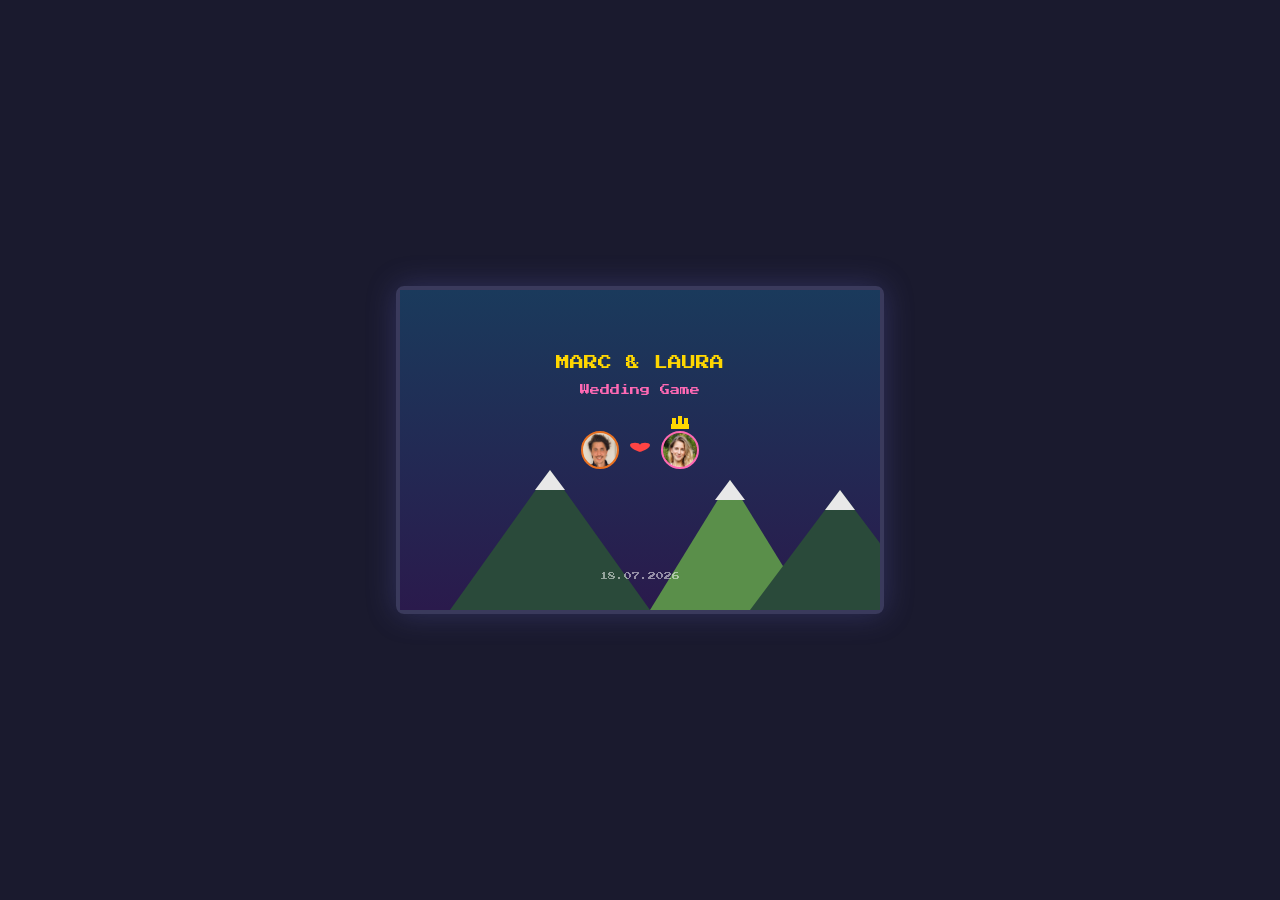
==== commit a4233d82: "feat(mario-game): embed profile pics, 2 levels, Berlin daytime - Embed Marc_Profile_Pic.png and Laur" ====
--- a/mario_game/index.html
+++ b/mario_game/index.html
@@ -225,14 +225,16 @@
 
 // Load profile pics
 const marcImg = new Image();
-marcImg.src = 'Marc_Profile_Pic.png';
-let marcImgLoaded = false;
+marcImg.src = '[data-uri]';
+let marcImgLoaded = marcImg.complete;
 marcImg.onload = () => { marcImgLoaded = true; };
+marcImg.onerror = () => { console.error('Marc img failed'); };
 
 const lauraImg = new Image();
-lauraImg.src = 'Laura_Pic.png';
-let lauraImgLoaded = false;
+lauraImg.src = '[data-uri]